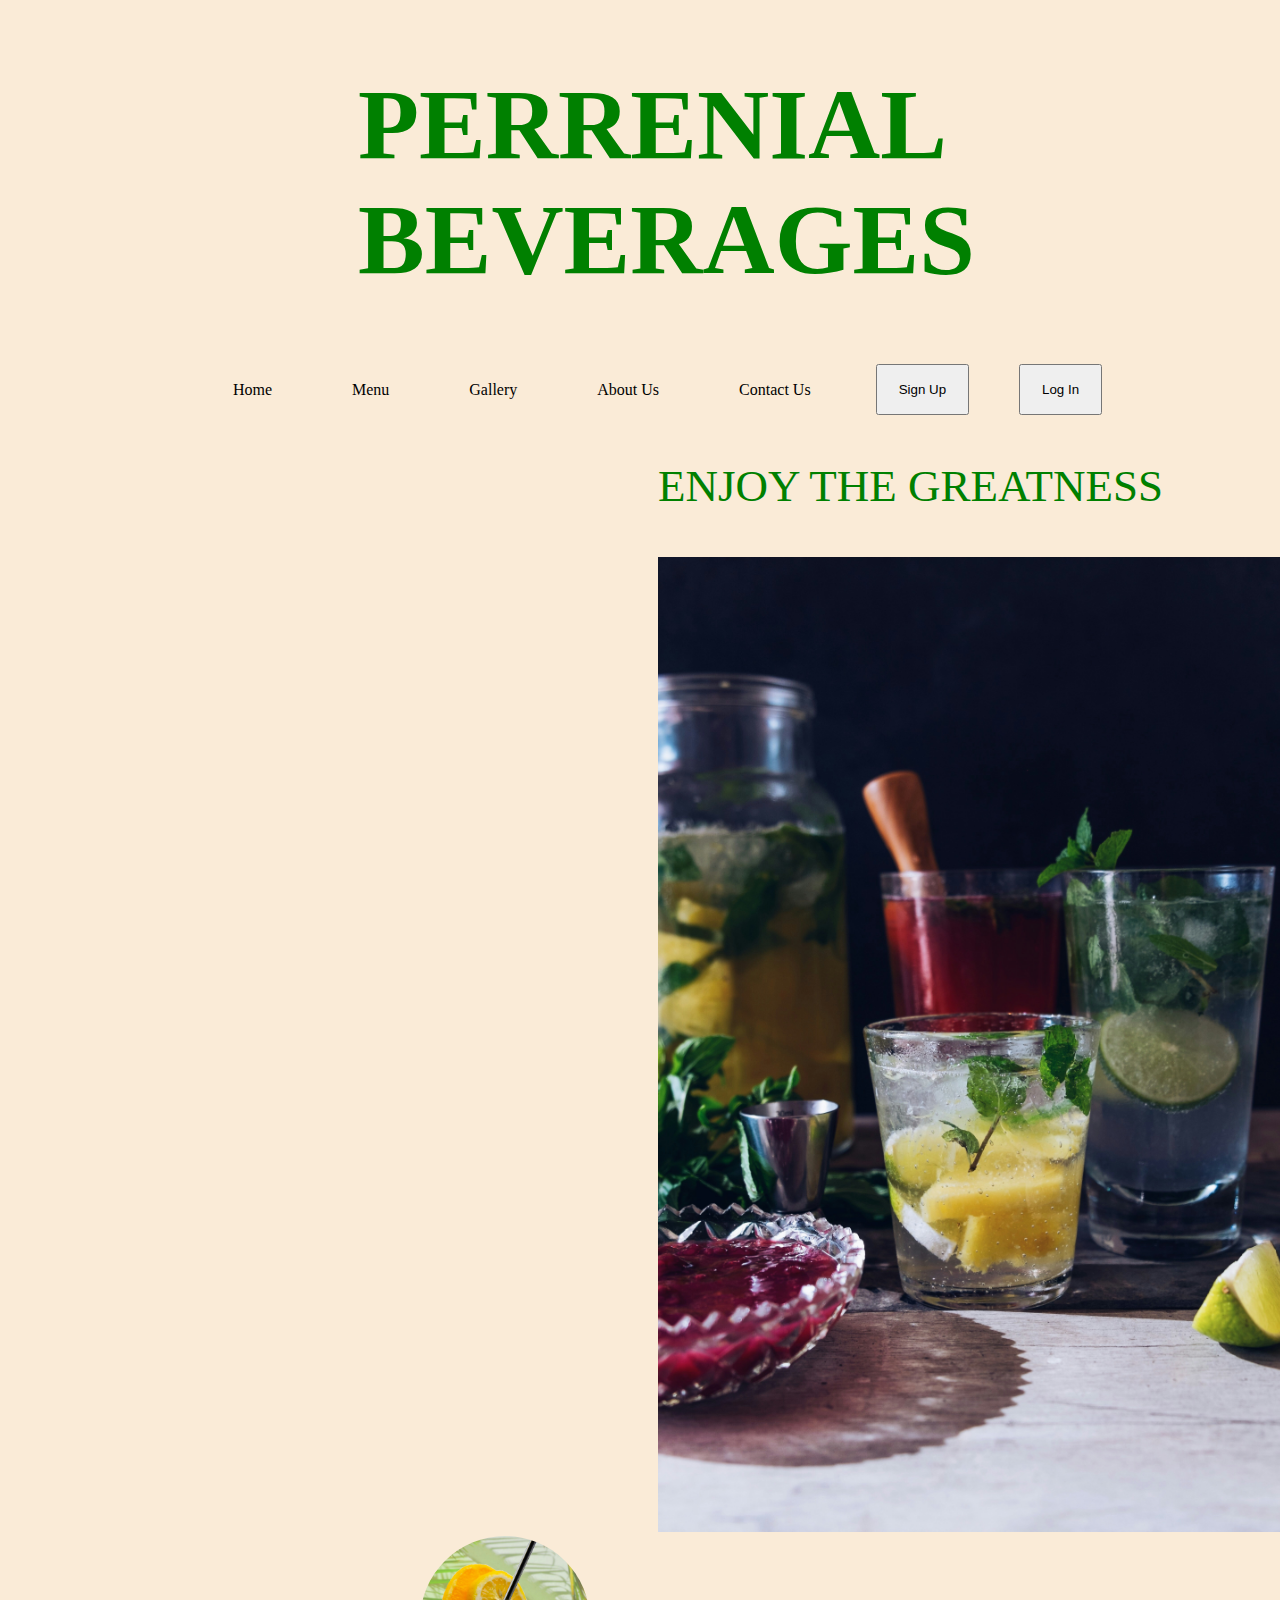
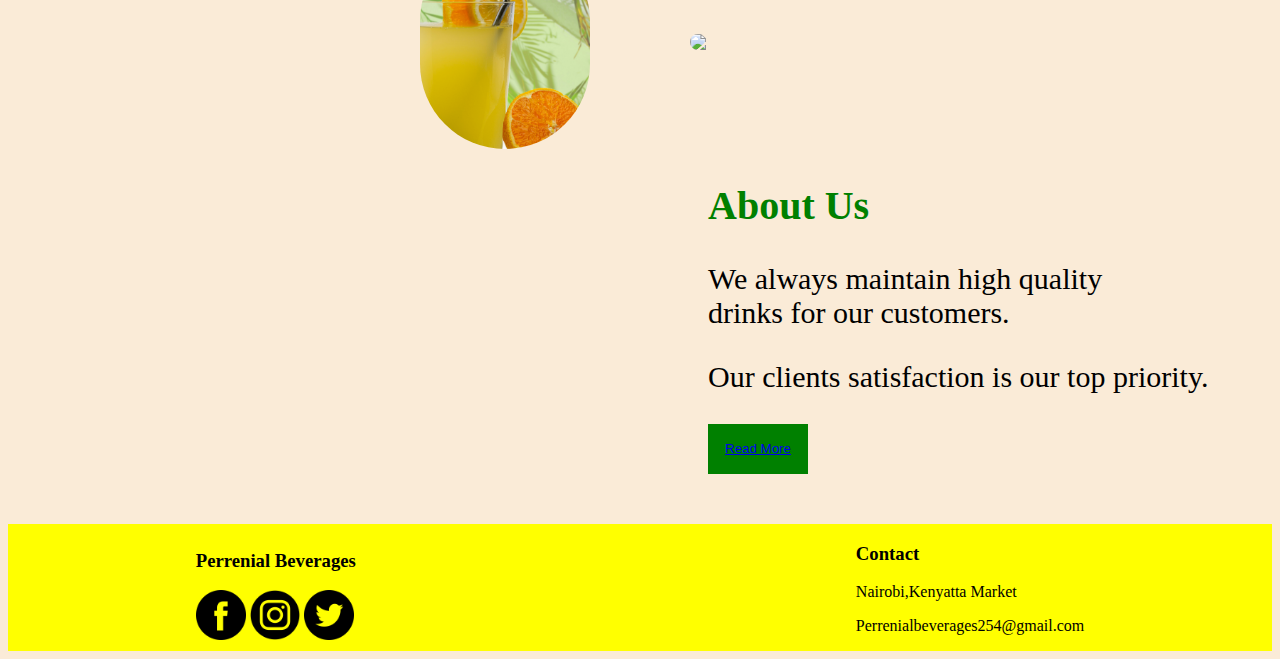
==== index.html @ efd28828 "added features" ====
<!DOCTYPE html>
<html lang="en">
<head>
    <link href="css/style.css" rel="stylesheet"/>
    <meta charset="UTF-8">
    <meta name="viewport" content="width=device-width, initial-scale=1.0">
    <title>Document</title>
</head>
<body>
    <h1 class="head">PERRENIAL BEVERAGES</h1>

    <header>
        <nav>
            <div class="container">
            <ul>
                <li><a href="index.html">Home</a></li>
                <li><a href="menu.html">Menu</a></li>
                <li><a href="gallery.html">Gallery</a></li>
                <li><a href="about.html">About Us</a></li>
                <li><a href="contact.html">Contact Us</a></li>
                <li><button><a href="#">Sign Up</a></button></li>
                <li><button><a href="#">Log In</a></button></li>
            </ul>
            </div>
        </nav>
    </header>

    <p class="enjoy">ENJOY THE GREATNESS</p>
    <img class="head-img" src="images/melissa-walker-horn-S7VRvq6sCvA-unsplash.jpg"width="650px"/>

    <div class="abt-enjoy">
    <img class="unsplash" src="images/yearone-pxqxJECu-No-unsplash (1).jpg"width="170px"/>
    <img class="unsplash" src="images/olena-bohovyk-o9sYlx0rqjA-unsplash.jpg" width="170px"/>
    </div>

    <div class="why">
    <h2 class="us">About Us</h2>
    <p class="we">We always maintain high quality<br> drinks for our customers.</p>
    <p class="we">Our clients satisfaction is our top priority.</p>
    <button class="read"><a href="about.html">Read More</a></button>
    </div>


    <footer>
        <div>
        <h3>Perrenial Beverages</h3>
        <div>
        <img src="images/facebook.png" width="50px"/>
        <img src="images/instagram.png" width="50px"/>
        <img src="images/twitter.png" width="50px"/>
        </div>
        </div>
         
    <div>
        <h3>Contact</h3>
        <p>Nairobi,Kenyatta Market</p>
        <p>Perrenialbeverages254@gmail.com</p>
    </div>

    </footer>
     
</body>
</html>
---- css/style.css ----
.head {
  color: green;
  font-size: 100px;
  padding-left: 350px;
}

.head-img {
  padding-left: 650px;
}

.abt-enjoy {
  display: flex;
  justify-content: center;
  align-items: center;
  flex-direction: row;
  flex-wrap: nowrap;
  gap: 100px;
}

.unsplash {
  border-radius: 100px;
}

body {
  background-color: antiquewhite;
}

.enjoy {
  padding-left: 650px;
  font-size: 45px;
  color: green;
}

.why {
  display: inline-block;
  padding-left: 700px;
  margin-bottom: 50px;
}

.read {
  height: 50px;
  width: 100px;
  background-color: green;
  color: yellow;
  border: none;
}

.us {
  font-size: 40px;
  color: green;
}

.we {
  font-size: 30px;
}

nav ul {
  list-style: none;
  display: flex;
  justify-content: center;
  align-items: center;
  flex-direction: row;
  flex-wrap: nowrap;
  gap: 50px;
}
nav a {
  text-decoration: none;
  color: #000;
  padding: 15px;
  display: inline-block;
}
nav a:hover {
  background-color: green;
}

footer {
  display: flex;
  justify-content: center;
  align-items: center;
  flex-direction: row;
  flex-wrap: nowrap;
  gap: 500px;
  background-color: yellow;
}

.names {
  display: flex;
  justify-content: center;
  align-items: center;
  flex-direction: row;
  flex-wrap: nowrap;
  gap: 50px;
}

.abt-contact {
  font-size: 30px;
}

.btn-sub {
  height: 50px;
  width: 100px;
}
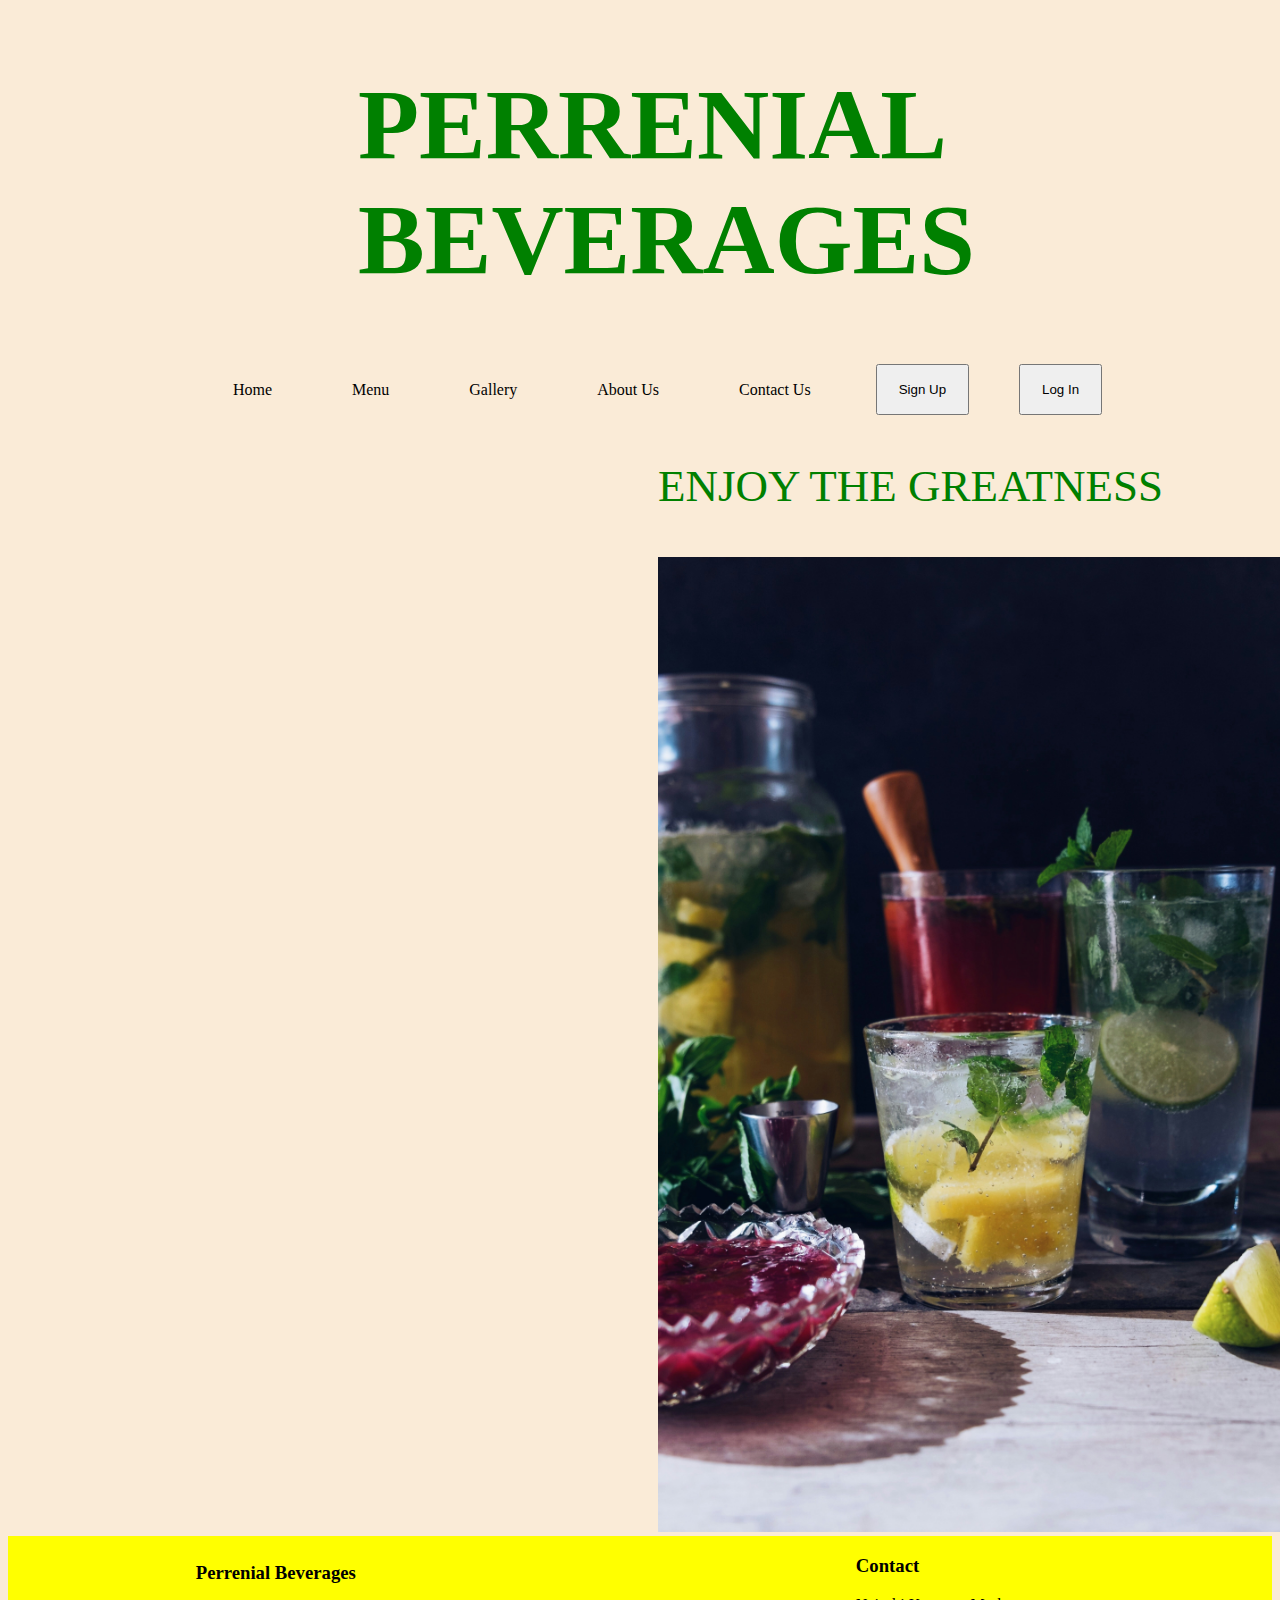
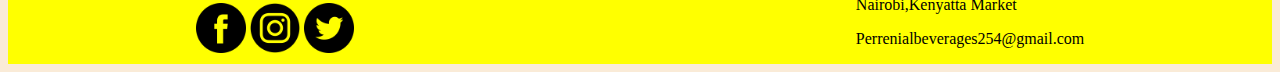
==== commit cbf03a48: "added about us page" ====
--- a/index.html
+++ b/index.html
@@ -28,18 +28,6 @@
     <p class="enjoy">ENJOY THE GREATNESS</p>
     <img class="head-img" src="images/melissa-walker-horn-S7VRvq6sCvA-unsplash.jpg"width="650px"/>
 
-    <div class="abt-enjoy">
-    <img class="unsplash" src="images/yearone-pxqxJECu-No-unsplash (1).jpg"width="170px"/>
-    <img class="unsplash" src="images/olena-bohovyk-o9sYlx0rqjA-unsplash.jpg" width="170px"/>
-    </div>
-
-    <div class="why">
-    <h2 class="us">About Us</h2>
-    <p class="we">We always maintain high quality<br> drinks for our customers.</p>
-    <p class="we">Our clients satisfaction is our top priority.</p>
-    <button class="read"><a href="about.html">Read More</a></button>
-    </div>
-
 
     <footer>
         <div>
--- a/css/style.css
+++ b/css/style.css
@@ -8,19 +8,6 @@
   padding-left: 650px;
 }
 
-.abt-enjoy {
-  display: flex;
-  justify-content: center;
-  align-items: center;
-  flex-direction: row;
-  flex-wrap: nowrap;
-  gap: 100px;
-}
-
-.unsplash {
-  border-radius: 100px;
-}
-
 body {
   background-color: antiquewhite;
 }
@@ -29,29 +16,6 @@
   padding-left: 650px;
   font-size: 45px;
   color: green;
-}
-
-.why {
-  display: inline-block;
-  padding-left: 700px;
-  margin-bottom: 50px;
-}
-
-.read {
-  height: 50px;
-  width: 100px;
-  background-color: green;
-  color: yellow;
-  border: none;
-}
-
-.us {
-  font-size: 40px;
-  color: green;
-}
-
-.we {
-  font-size: 30px;
 }
 
 nav ul {
@@ -92,6 +56,14 @@
   gap: 50px;
 }
 
+.email {
+  display: flex;
+  justify-content: center;
+  align-items: center;
+  flex-direction: row;
+  flex-wrap: nowrap;
+}
+
 .abt-contact {
   font-size: 30px;
 }
@@ -99,4 +71,16 @@
 .btn-sub {
   height: 50px;
   width: 100px;
+}
+
+.about h2 {
+  display: flex;
+  justify-content: center;
+  align-items: center;
+  flex-direction: row;
+  flex-wrap: nowrap;
+}
+
+h1 {
+  font-size: 70px;
 }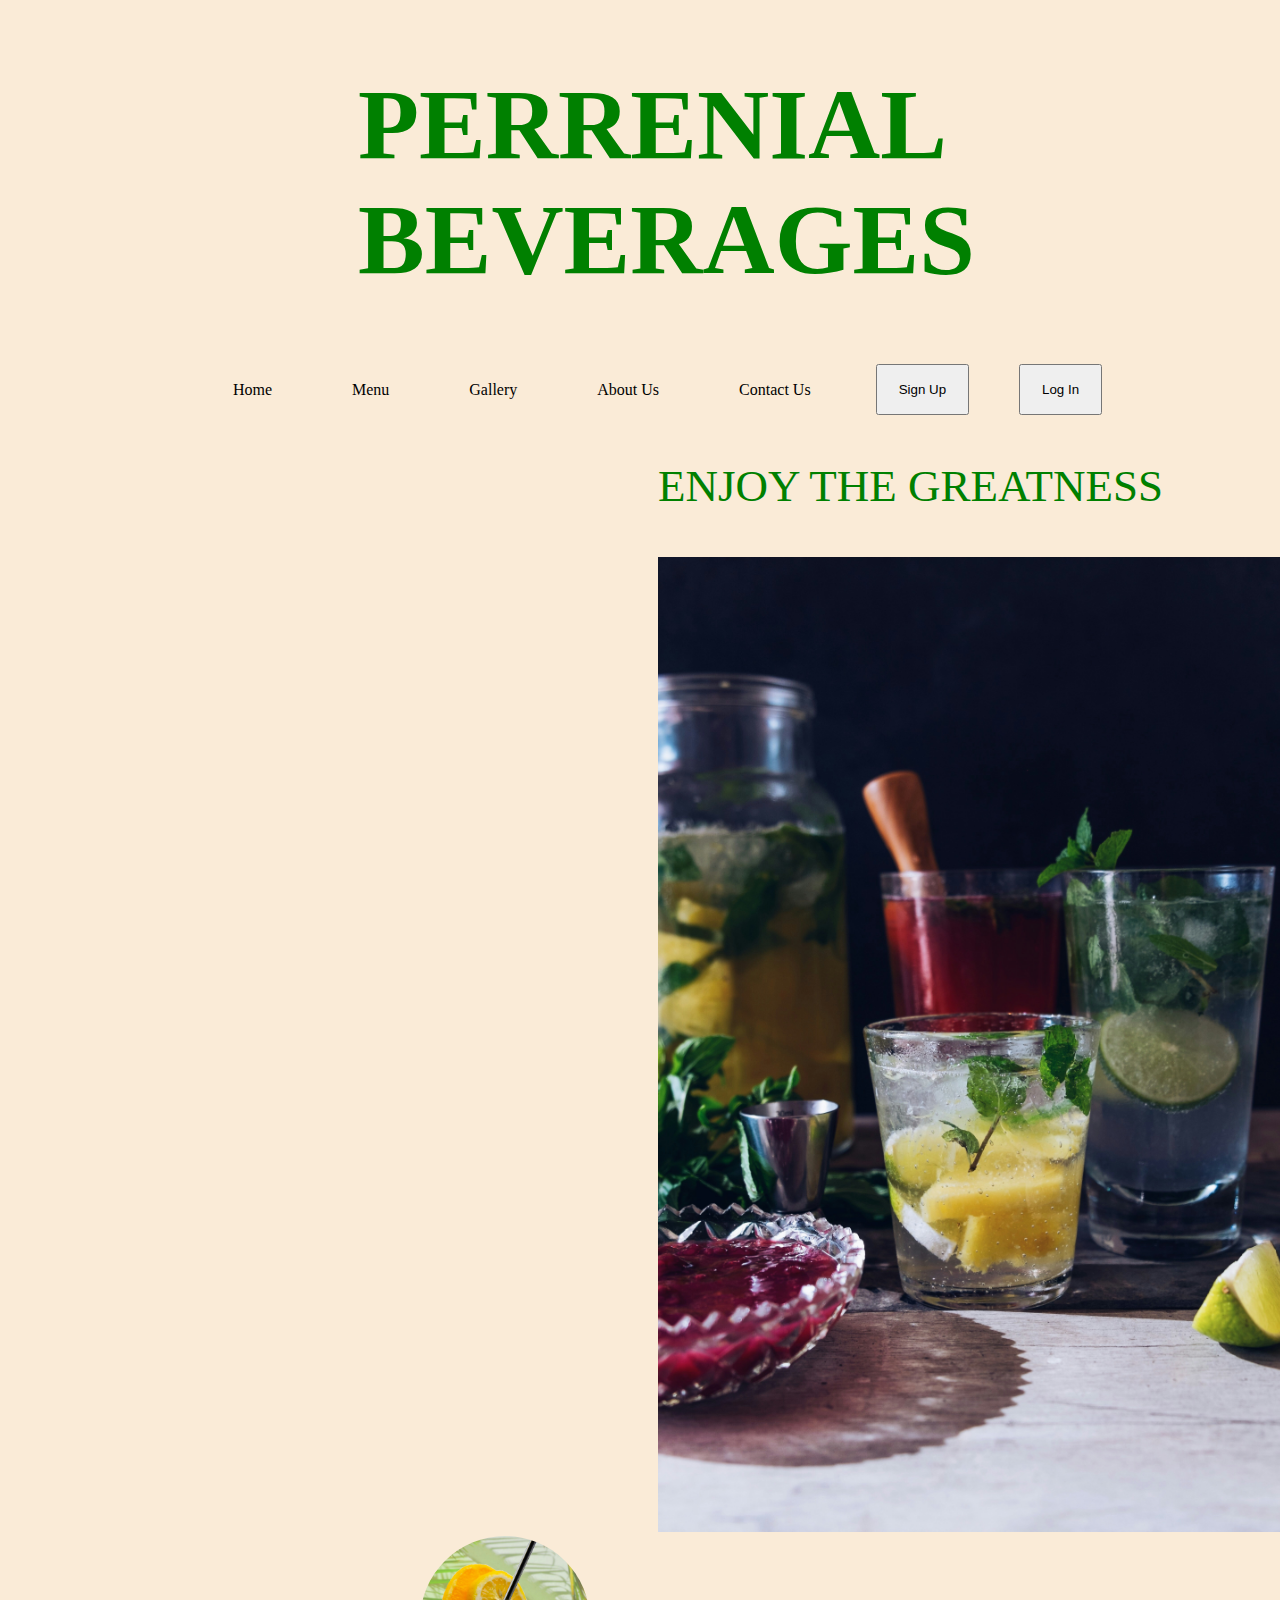
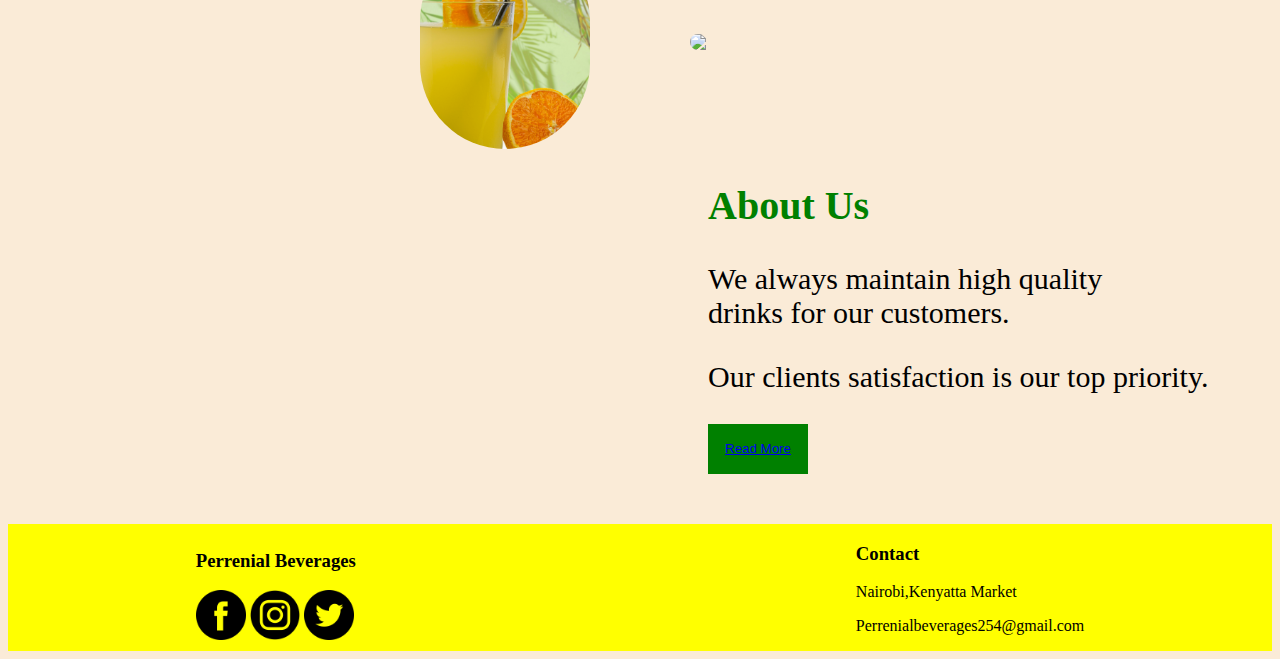
==== commit 082df8cf: "added features" ====
--- a/index.html
+++ b/index.html
@@ -18,15 +18,28 @@
                 <li><a href="gallery.html">Gallery</a></li>
                 <li><a href="about.html">About Us</a></li>
                 <li><a href="contact.html">Contact Us</a></li>
-                <li><button><a href="#">Sign Up</a></button></li>
-                <li><button><a href="#">Log In</a></button></li>
+                <li><button><a href="sign-in.html">Sign Up</a></button></li>
+                <li><button><a href="login.html">Log In</a></button></li>
             </ul>
             </div>
         </nav>
     </header>
+    
 
     <p class="enjoy">ENJOY THE GREATNESS</p>
     <img class="head-img" src="images/melissa-walker-horn-S7VRvq6sCvA-unsplash.jpg"width="650px"/>
+
+    <div class="abt-enjoy">
+    <img class="unsplash" src="images/yearone-pxqxJECu-No-unsplash (1).jpg"width="170px"/>
+    <img class="unsplash" src="images/olena-bohovyk-o9sYlx0rqjA-unsplash.jpg" width="170px"/>
+    </div>
+
+    <div class="why">
+    <h2 class="us">About Us</h2>
+    <p class="we">We always maintain high quality<br> drinks for our customers.</p>
+    <p class="we">Our clients satisfaction is our top priority.</p>
+    <button class="read"><a href="about.html">Read More</a></button>
+    </div>
 
 
     <footer>
@@ -48,4 +61,4 @@
     </footer>
      
 </body>
-</html>+</html>
--- a/css/style.css
+++ b/css/style.css
@@ -8,6 +8,19 @@
   padding-left: 650px;
 }
 
+.abt-enjoy {
+  display: flex;
+  justify-content: center;
+  align-items: center;
+  flex-direction: row;
+  flex-wrap: nowrap;
+  gap: 100px;
+}
+
+.unsplash {
+  border-radius: 100px;
+}
+
 body {
   background-color: antiquewhite;
 }
@@ -16,6 +29,29 @@
   padding-left: 650px;
   font-size: 45px;
   color: green;
+}
+
+.why {
+  display: inline-block;
+  padding-left: 700px;
+  margin-bottom: 50px;
+}
+
+.read {
+  height: 50px;
+  width: 100px;
+  background-color: green;
+  color: yellow;
+  border: none;
+}
+
+.us {
+  font-size: 40px;
+  color: green;
+}
+
+.we {
+  font-size: 30px;
 }
 
 nav ul {
@@ -56,12 +92,8 @@
   gap: 50px;
 }
 
-.email {
-  display: flex;
-  justify-content: center;
-  align-items: center;
-  flex-direction: row;
-  flex-wrap: nowrap;
+.blanks {
+  padding-left: 46em;
 }
 
 .abt-contact {
@@ -71,16 +103,10 @@
 .btn-sub {
   height: 50px;
   width: 100px;
-}
-
-.about h2 {
-  display: flex;
-  justify-content: center;
-  align-items: center;
-  flex-direction: row;
-  flex-wrap: nowrap;
-}
-
-h1 {
-  font-size: 70px;
+  margin-left: 55em;
+  margin-top: 30px;
+  margin-bottom: 30px;
+  background-color: green;
+  color: yellow;
+  border: none;
 }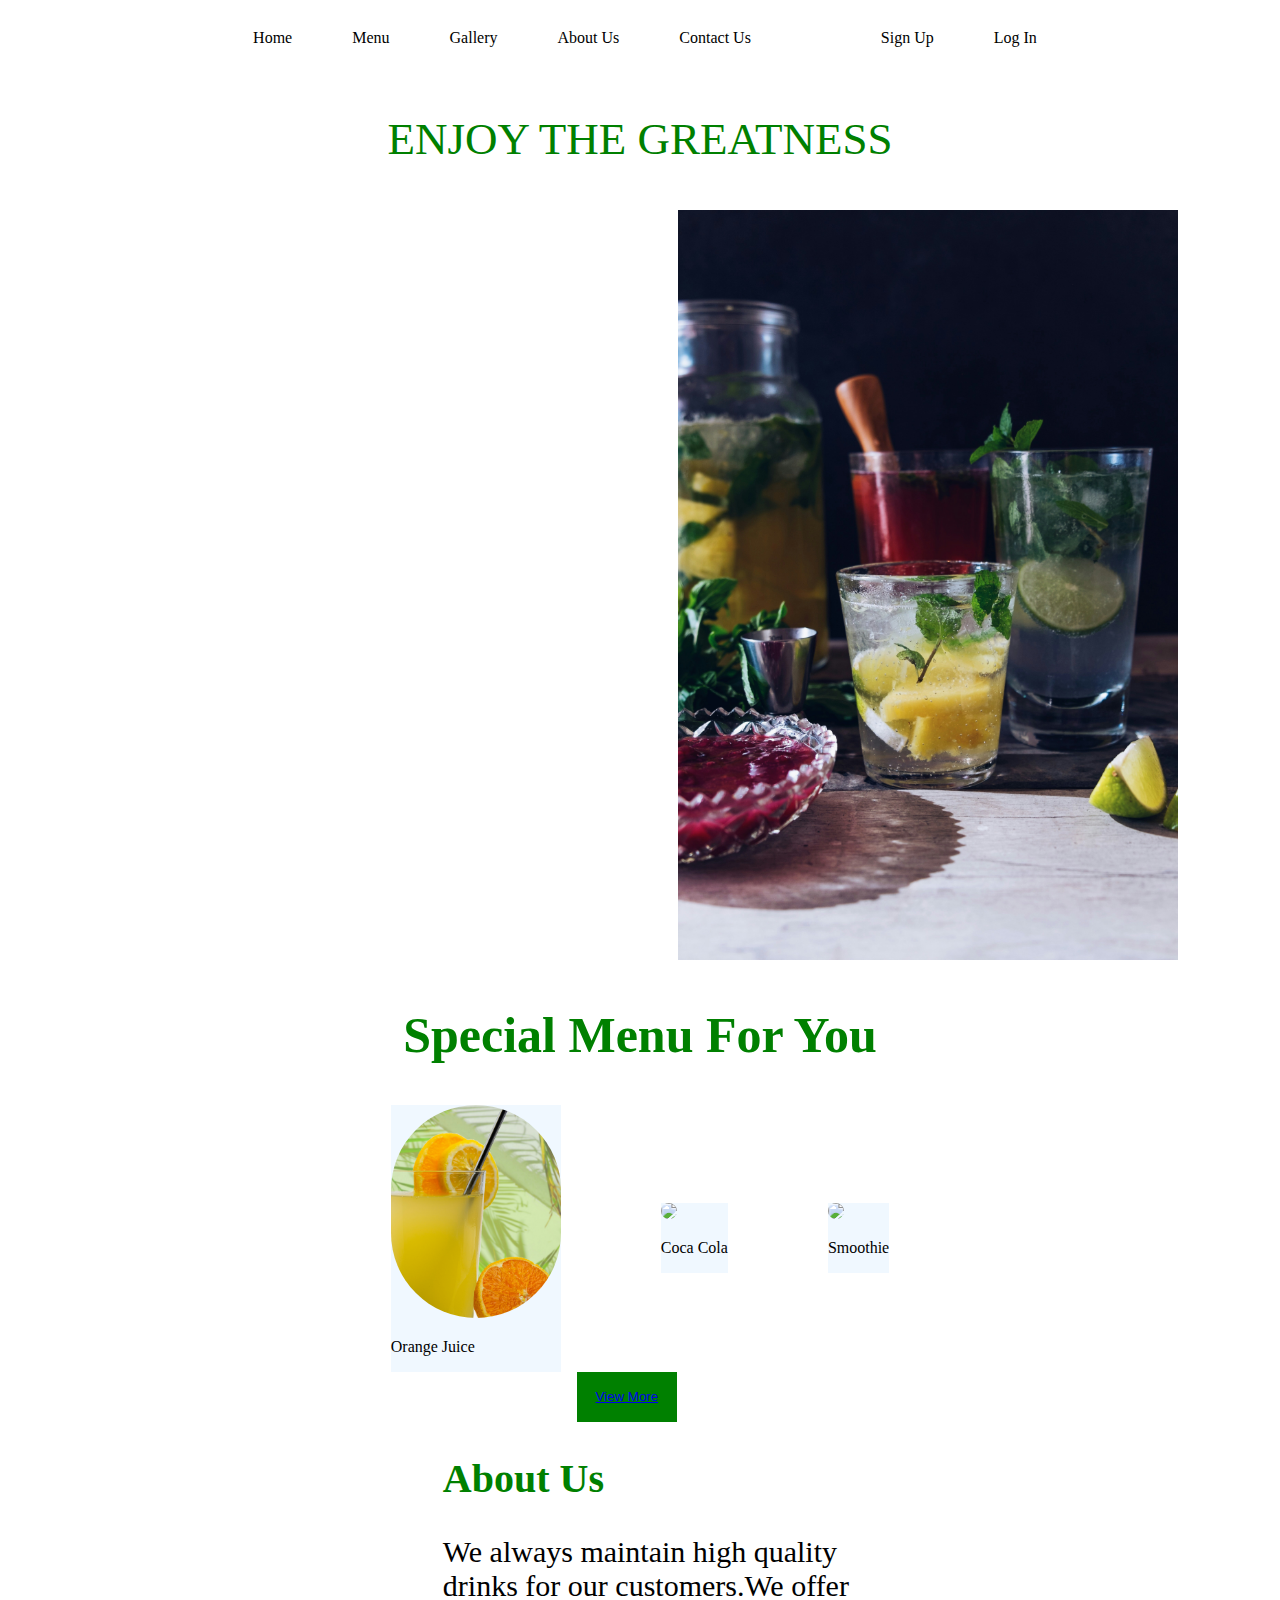
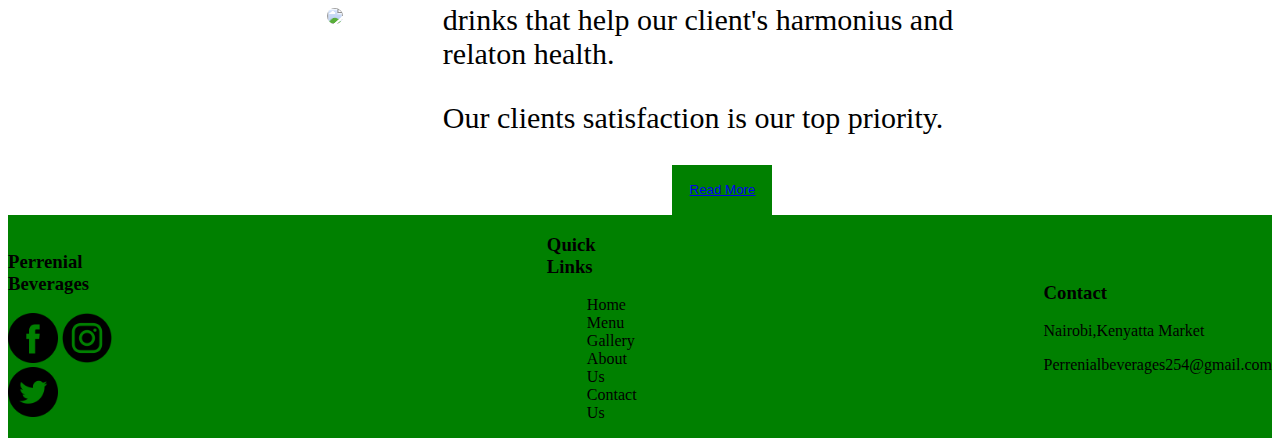
==== commit 1831c56c: "added responsiveness" ====
--- a/index.html
+++ b/index.html
@@ -2,48 +2,91 @@
 <html lang="en">
 <head>
     <link href="css/style.css" rel="stylesheet"/>
+    <link rel="stylesheet" href="https://cdnjs.cloudflare.com/ajax/libs/font-awesome/6.6.0/css/all.min.css" integrity="sha512-Kc323vGBEqzTmouAECnVceyQqyqdsSiqLQISBL29aUW4U/M7pSPA/gEUZQqv1cwx4OnYxTxve5UMg5GT6L4JJg==" crossorigin="anonymous" referrerpolicy="no-referrer" />
     <meta charset="UTF-8">
     <meta name="viewport" content="width=device-width, initial-scale=1.0">
     <title>Document</title>
 </head>
 <body>
-    <h1 class="head">PERRENIAL BEVERAGES</h1>
+ 
 
     <header>
         <nav>
+
             <div class="container">
-            <ul>
+            
+              
+               <div >
+            <ul class="nav-content">
                 <li><a href="index.html">Home</a></li>
                 <li><a href="menu.html">Menu</a></li>
                 <li><a href="gallery.html">Gallery</a></li>
                 <li><a href="about.html">About Us</a></li>
                 <li><a href="contact.html">Contact Us</a></li>
-                <li><button><a href="sign-in.html">Sign Up</a></button></li>
-                <li><button><a href="login.html">Log In</a></button></li>
             </ul>
+            </div>
+            <div class="reg">
+                <ul>
+                    <li><a href="sign-in.html">Sign Up</a></li>
+                    <li><a href="login.html">Log In</a></li>
+                    </ul>
+               <div> <i class="fa-solid fa-bars"></i></div>
+            </div>
+            </div>
+        
+           
+            
             </div>
         </nav>
     </header>
     
+<div class="hero-section-image">
+    <p class="enjoy">ENJOY THE GREATNESS</p>
+    <img class="head-img" src="images/melissa-walker-horn-S7VRvq6sCvA-unsplash.jpg"width="500px"/>
+    </div>
+    <h2 class="spe">Special Menu For You</h2>
+    
+    
+    <div class="abt-enjoy">
 
-    <p class="enjoy">ENJOY THE GREATNESS</p>
-    <img class="head-img" src="images/melissa-walker-horn-S7VRvq6sCvA-unsplash.jpg"width="650px"/>
-
-    <div class="abt-enjoy">
+    <div class="un">
     <img class="unsplash" src="images/yearone-pxqxJECu-No-unsplash (1).jpg"width="170px"/>
-    <img class="unsplash" src="images/olena-bohovyk-o9sYlx0rqjA-unsplash.jpg" width="170px"/>
+    <p>Orange Juice</p>
     </div>
 
+    <div class="un">
+    <img class="unsplash" src="images/olena-bohovyk-o9sYlx0rqjA-unsplash.jpg" width="170px"/>
+    <p>Coca Cola</p>    
+    </div>
+    
+
+
+    <div class="un">
+    <img class="unsplash" src="images/pexels-shkrabaanthony-4753640.jpg" width="170px"/>
+    <p>Smoothie</p>
+
+    </div>
+    
+    </div>
+    <button class="read"><a href="menu.html">View More</a></button>
+
     <div class="why">
-    <h2 class="us">About Us</h2>
-    <p class="we">We always maintain high quality<br> drinks for our customers.</p>
+        <div class="uss-left">    
+    <img  class="unsplash"src="images/tijana-drndarski-Rbqc49NLMHw-unsplash.jpg"width="400px"/>
+    </div>
+
+    <div class="uss-right">
+    <h2 class="us">About Us</h2>      
+    <p class="we">We always maintain high quality<br/> drinks for our customers.We offer <br/>drinks that help our client's harmonius and<br> relaton health.</p>
     <p class="we">Our clients satisfaction is our top priority.</p>
     <button class="read"><a href="about.html">Read More</a></button>
     </div>
+    </div>
 
 
-    <footer>
-        <div>
+    <footer class="footer">        
+        <div class="perrenial-footer" >
+        <!-- <img src="images/pb-log-preview.png" alt="Perrenial beverage logo" width="90px"/> -->
         <h3>Perrenial Beverages</h3>
         <div>
         <img src="images/facebook.png" width="50px"/>
@@ -51,8 +94,19 @@
         <img src="images/twitter.png" width="50px"/>
         </div>
         </div>
+
+        <div>
+            <h3>Quick Links</h3>
+            <ul>
+            <li><a href="index.html">Home</a></li>
+                <li><a href="menu.html">Menu</a></li>
+                <li><a href="gallery.html">Gallery</a></li>
+                <li><a href="about.html">About Us</a></li>
+                <li><a href="contact.html">Contact Us</a></li>
+            </ul>
+        </div>
          
-    <div>
+    <div class="pin">
         <h3>Contact</h3>
         <p>Nairobi,Kenyatta Market</p>
         <p>Perrenialbeverages254@gmail.com</p>
--- a/css/style.css
+++ b/css/style.css
@@ -1,11 +1,15 @@
 .head {
   color: green;
-  font-size: 100px;
-  padding-left: 350px;
+  font-size: 70px;
+  display: flex;
+  justify-content: center;
+  align-items: center;
+  flex-direction: row;
+  flex-wrap: nowrap;
 }
 
 .head-img {
-  padding-left: 650px;
+  padding-left: 670px;
 }
 
 .abt-enjoy {
@@ -21,28 +25,32 @@
   border-radius: 100px;
 }
 
-body {
-  background-color: antiquewhite;
-}
-
 .enjoy {
-  padding-left: 650px;
+  display: flex;
+  justify-content: center;
+  align-items: center;
+  flex-direction: row;
+  flex-wrap: nowrap;
   font-size: 45px;
   color: green;
 }
 
 .why {
-  display: inline-block;
-  padding-left: 700px;
-  margin-bottom: 50px;
+  display: flex;
+  justify-content: center;
+  align-items: center;
+  flex-direction: row;
+  flex-wrap: nowrap;
+  gap: 100px;
 }
 
 .read {
   height: 50px;
   width: 100px;
   background-color: green;
-  color: yellow;
+  color: brown;
   border: none;
+  margin-left: 45%;
 }
 
 .us {
@@ -54,59 +62,292 @@
   font-size: 30px;
 }
 
+.spe {
+  display: flex;
+  justify-content: center;
+  align-items: center;
+  flex-direction: row;
+  flex-wrap: nowrap;
+  color: green;
+  font-size: 50px;
+}
+
+.un {
+  background-color: aliceblue;
+}
+
+@media screen and (max-width: 600px) {
+  .abt-enjoy {
+    flex-direction: column;
+  }
+  .why {
+    flex-direction: column;
+  }
+  .why .un {
+    margin-bottom: 30%;
+  }
+  .hero-section-image {
+    align-items: center;
+    justify-content: center;
+    font-size: 10px;
+  }
+  .hero-section-image .head-img {
+    margin-right: 90px;
+    align-items: center;
+    justify-content: center;
+    display: none;
+  }
+  .uss-right .we {
+    font-size: 14px;
+  }
+  .read {
+    margin-bottom: 20px;
+  }
+  .footer {
+    flex-direction: column;
+    gap: 20px;
+  }
+  .footer .about-quick-links {
+    display: none;
+  }
+  .footer .pin {
+    margin-left: 20%;
+  }
+  .enjoy {
+    font-size: 10px;
+  }
+}
+header {
+  align-items: center;
+  justify-content: center;
+}
+
 nav ul {
   list-style: none;
-  display: flex;
-  justify-content: center;
-  align-items: center;
-  flex-direction: row;
-  flex-wrap: nowrap;
-  gap: 50px;
+  align-items: center;
+  justify-content: center;
+  text-align: center;
 }
 nav a {
   text-decoration: none;
   color: #000;
-  padding: 15px;
+  padding: 5px 30px;
   display: inline-block;
 }
 nav a:hover {
   background-color: green;
 }
 
+.container {
+  display: flex;
+  justify-content: center;
+  align-content: center;
+  align-items: center;
+  gap: 30px;
+}
+
+.nav-content {
+  display: flex;
+  display: flex;
+  justify-content: center;
+  align-items: center;
+  flex-direction: row;
+  flex-wrap: nowrap;
+}
+
+.reg {
+  display: flex;
+  gap: 30px;
+}
+.reg ul {
+  display: flex;
+}
+
+@media screen and (max-width: 600px) {
+  .container {
+    width: 80%;
+    margin: 0 auto;
+    margin-left: 30%;
+    margin-right: 50%;
+  }
+  .container ul .fa-bars {
+    margin-right: 300px;
+  }
+  .container ul button {
+    display: none;
+  }
+  .container ul li a {
+    display: none;
+  }
+  .fa-bars {
+    display: inline-block;
+  }
+  .head {
+    font-size: 30px;
+  }
+  .enjoy {
+    font-size: 30px;
+  }
+  .spe {
+    font-size: 20px;
+  }
+  #logo {
+    width: 70px;
+  }
+  .reg button {
+    padding: 2px;
+    font-size: 10px;
+  }
+}
 footer {
   display: flex;
   justify-content: center;
   align-items: center;
   flex-direction: row;
   flex-wrap: nowrap;
-  gap: 500px;
-  background-color: yellow;
+  gap: 400px;
+  background-color: green;
+}
+footer ul {
+  list-style: none;
+  gap: 50px;
+}
+footer a {
+  text-decoration: none;
+  color: black;
 }
 
 .names {
   display: flex;
-  justify-content: center;
-  align-items: center;
-  flex-direction: row;
-  flex-wrap: nowrap;
+  align-items: center;
   gap: 50px;
 }
 
-.blanks {
-  padding-left: 46em;
+.n {
+  width: 18em;
+}
+
+.plz {
+  color: green;
+  padding-left: 39em;
 }
 
 .abt-contact {
   font-size: 30px;
+}
+
+.b {
+  width: 40em;
+}
+
+.messo {
+  height: 100px;
+  padding: 10px 50px;
 }
 
 .btn-sub {
   height: 50px;
   width: 100px;
-  margin-left: 55em;
   margin-top: 30px;
   margin-bottom: 30px;
   background-color: green;
-  color: yellow;
+  color: white;
   border: none;
+}
+
+@media screen and (max-width: 600px) {
+  .about-contact {
+    flex-direction: column;
+  }
+  .about-contact .names {
+    flex-direction: column;
+  }
+  .about-contact .blanks {
+    flex-direction: column;
+  }
+  .about-contact .blanks .subject {
+    align-items: center;
+    justify-content: center;
+    align-content: center;
+  }
+  .about-quick-links {
+    display: none;
+  }
+  #el {
+    margin-left: 20%;
+  }
+  .head {
+    font-size: 20px;
+  }
+  .plz {
+    font-size: 15px;
+  }
+}
+.acc {
+  color: green;
+}
+
+.sign {
+  width: 40em;
+  border-radius: 25px;
+  height: 40px;
+  padding-right: 30px;
+}
+
+.s {
+  height: 50px;
+  width: 30em;
+  margin-top: 30px;
+  margin-bottom: 30px;
+  background-color: green;
+  color: white;
+  border-radius: 25px;
+}
+
+@media screen and (max-width: 600px) {
+  .create {
+    flex-direction: column;
+  }
+  .cre {
+    flex-direction: column;
+  }
+  .sign {
+    width: 20em;
+  }
+  .about-quick-links {
+    display: none;
+  }
+  .s {
+    height: 30px;
+    width: 10em;
+  }
+}
+.h1 {
+  background-color: green;
+  color: brown;
+  width: 15em;
+}
+
+.t {
+  width: 40em;
+  border-radius: 25px;
+  height: 30px;
+  padding-left: 30px;
+}
+
+.y {
+  margin-bottom: 20px;
+}
+
+.wel {
+  font-size: 1.5em;
+}
+
+@media screen and (max-width: 600px) {
+  .t {
+    width: 25em;
+  }
+  .about-quick-links {
+    display: none;
+  }
 }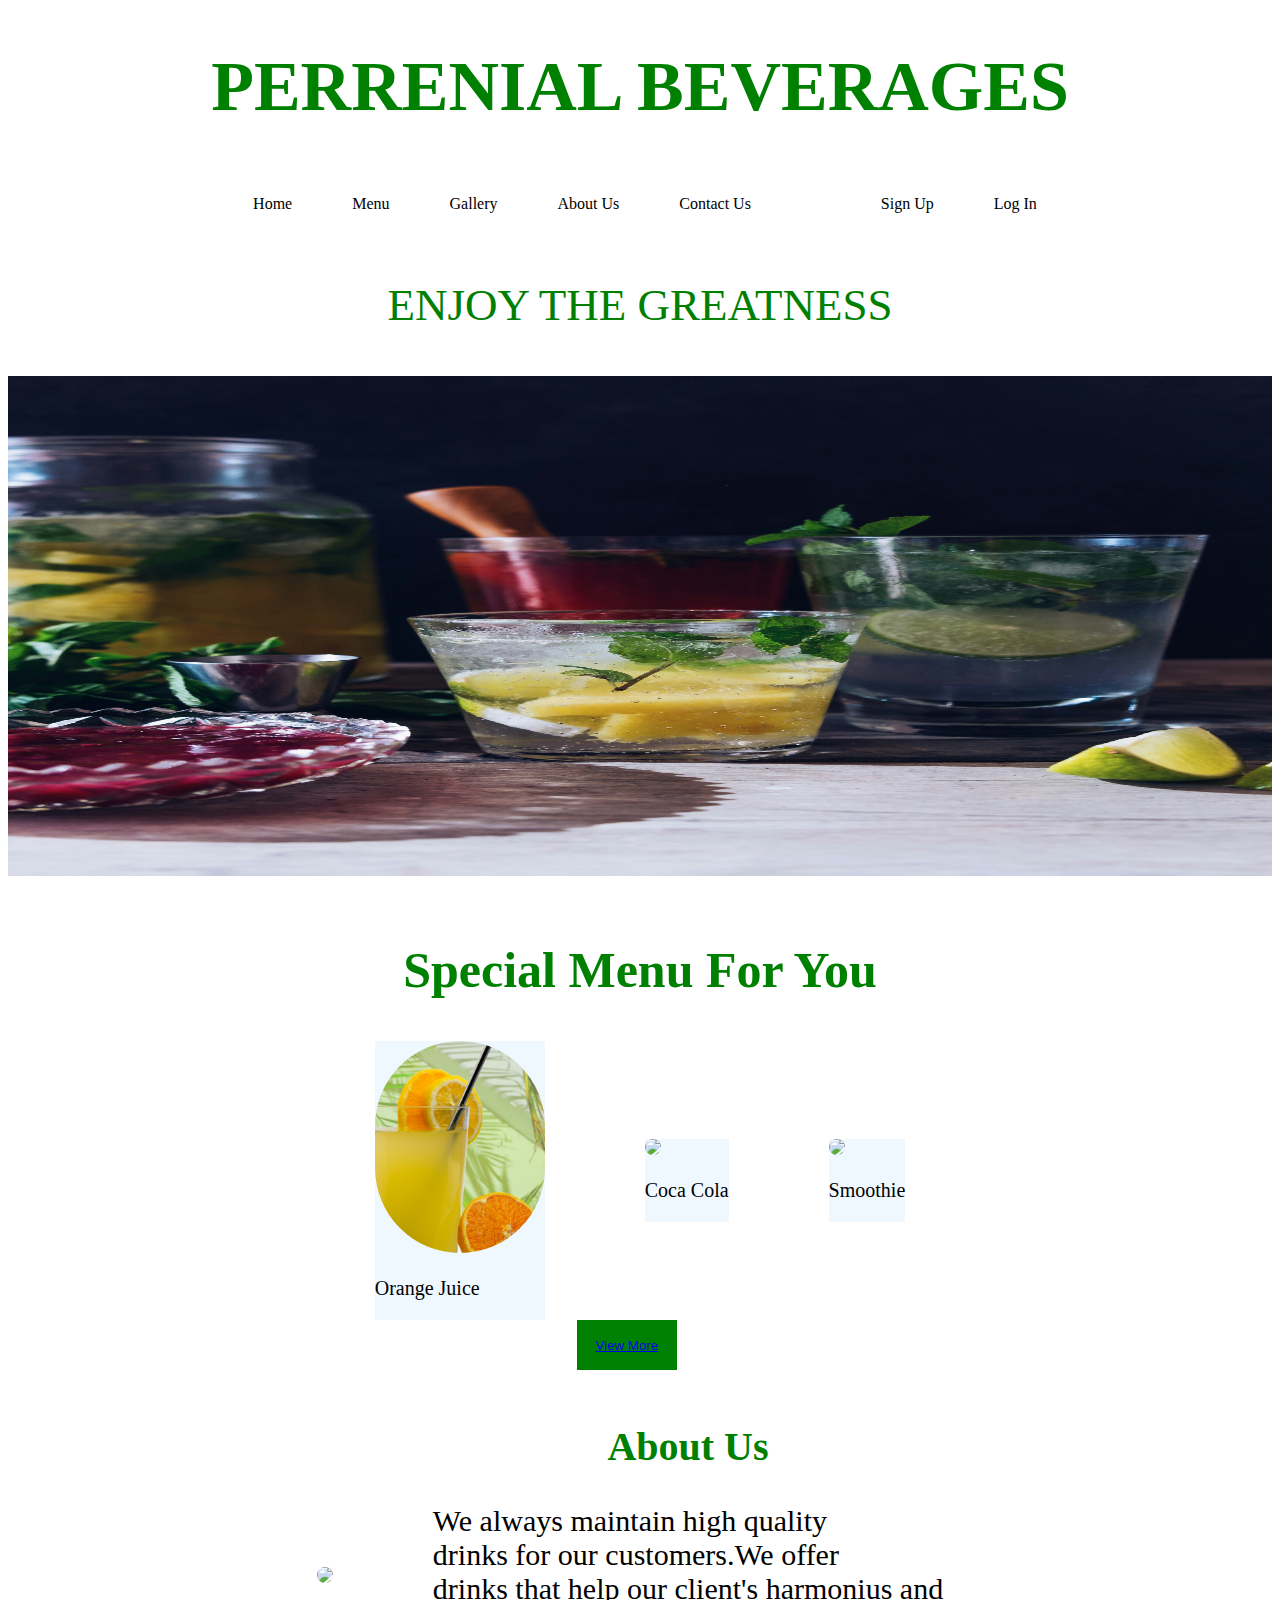
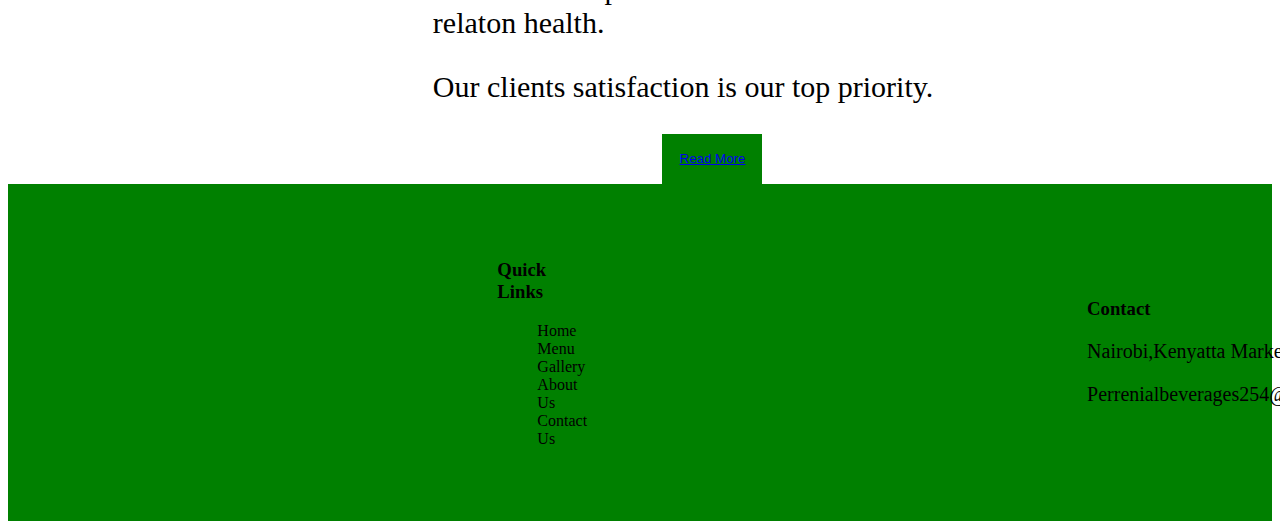
==== commit 5ed6775f: "aded an image to the footer" ====
--- a/index.html
+++ b/index.html
@@ -8,6 +8,8 @@
     <title>Document</title>
 </head>
 <body>
+
+    <h1 class="head">PERRENIAL BEVERAGES</h1>
  
 
     <header>
@@ -42,7 +44,7 @@
     
 <div class="hero-section-image">
     <p class="enjoy">ENJOY THE GREATNESS</p>
-    <img class="head-img" src="images/melissa-walker-horn-S7VRvq6sCvA-unsplash.jpg"width="500px"/>
+    <img class="head-img" src="images/melissa-walker-horn-S7VRvq6sCvA-unsplash.jpg"width="100%"/>
     </div>
     <h2 class="spe">Special Menu For You</h2>
     
@@ -86,7 +88,7 @@
 
     <footer class="footer">        
         <div class="perrenial-footer" >
-        <!-- <img src="images/pb-log-preview.png" alt="Perrenial beverage logo" width="90px"/> -->
+       <img src="images/pb-log-preview.png" alt="Perrenial beverage logo" width="90px"/> 
         <h3>Perrenial Beverages</h3>
         <div>
         <img src="images/facebook.png" width="50px"/>
--- a/css/style.css
+++ b/css/style.css
@@ -9,7 +9,7 @@
 }
 
 .head-img {
-  padding-left: 670px;
+  height: 500px;
 }
 
 .abt-enjoy {
@@ -48,7 +48,7 @@
   height: 50px;
   width: 100px;
   background-color: green;
-  color: brown;
+  color: green;
   border: none;
   margin-left: 45%;
 }
@@ -229,7 +229,6 @@
 
 .plz {
   color: green;
-  padding-left: 39em;
 }
 
 .abt-contact {
@@ -324,7 +323,7 @@
 }
 .h1 {
   background-color: green;
-  color: brown;
+  color: green;
   width: 15em;
 }
 
@@ -350,4 +349,204 @@
   .about-quick-links {
     display: none;
   }
+}
+h2 {
+  display: flex;
+  justify-content: center;
+  align-items: center;
+  flex-direction: row;
+  flex-wrap: nowrap;
+  font-size: 30px;
+  color: green;
+  padding-top: 20px;
+}
+
+.about {
+  padding: 30px 10px;
+  margin-left: 2%;
+}
+.about h3 {
+  font-size: 30px;
+  color: green;
+  text-align: center;
+  border-radius: 30px;
+}
+
+p {
+  font-size: 20px;
+}
+
+.why {
+  padding-right: 20px;
+}
+
+.about-us {
+  display: flex;
+  justify-content: center;
+  align-items: center;
+  flex-direction: row;
+  flex-wrap: nowrap;
+}
+
+footer {
+  display: flex;
+  justify-content: center;
+  align-items: center;
+  flex-direction: row;
+  flex-wrap: nowrap;
+  gap: 500px;
+  background-color: green;
+}
+
+@media screen and (max-width: 600px) {
+  .about-us {
+    flex-direction: column;
+  }
+}
+h4 {
+  font-size: 20px;
+  color: green;
+  padding-left: 500px;
+}
+
+.img {
+  display: flex;
+  justify-content: center;
+  align-items: center;
+  flex-direction: row;
+  flex-wrap: nowrap;
+  margin-left: 10%;
+  margin-right: 10%;
+  gap: 40px;
+}
+
+.jarritos {
+  display: flex;
+  justify-content: center;
+  align-items: center;
+  flex-direction: row;
+  flex-wrap: nowrap;
+  margin-left: 11px;
+  margin-right: 11px;
+  gap: 40px;
+}
+
+.olena {
+  display: flex;
+  justify-content: center;
+  align-items: center;
+  flex-direction: row;
+  flex-wrap: nowrap;
+  margin-left: 10px;
+  margin-right: 10px;
+  gap: 40px;
+}
+
+.anhdangihi {
+  display: flex;
+  justify-content: center;
+  align-items: center;
+  flex-direction: row;
+  flex-wrap: nowrap;
+  margin-left: 10px;
+  margin-right: 10px;
+  gap: 40px;
+}
+
+.yearone {
+  display: flex;
+  justify-content: center;
+  align-items: center;
+  flex-direction: row;
+  flex-wrap: nowrap;
+  margin-left: 10px;
+  margin-right: 10px;
+  gap: 40px;
+}
+
+footer {
+  display: flex;
+  justify-content: center;
+  align-items: center;
+  flex-direction: row;
+  flex-wrap: nowrap;
+  gap: 500px;
+  background-color: green;
+}
+
+@media screen and (max-width: 600px) {
+  .olena {
+    flex-direction: column;
+  }
+  .jarritos {
+    flex-direction: column;
+  }
+  .yearone {
+    flex-direction: column;
+  }
+  .anhdangihi {
+    flex-direction: column;
+  }
+  .img {
+    flex-direction: column;
+  }
+}
+.head {
+  color: green;
+  align-items: center;
+  justify-content: centert;
+  text-align: center;
+}
+
+.drinks {
+  background-color: aliceblue;
+  margin-bottom: 30px;
+}
+
+nav ul {
+  list-style: none;
+  display: flex;
+  justify-content: center;
+  align-items: center;
+  flex-direction: row;
+  flex-wrap: nowrap;
+}
+nav a {
+  text-decoration: none;
+  color: #000;
+  display: inline-block;
+}
+nav a:hover {
+  background-color: green;
+}
+
+.menu {
+  display: flex;
+  justify-content: center;
+  align-items: center;
+  flex-direction: row;
+  flex-wrap: nowrap;
+  gap: 40px;
+  margin: 0 auto;
+}
+
+.juices {
+  border-radius: 90px;
+}
+
+.value {
+  text-align: center;
+}
+
+@media screen and (max-width: 600px) {
+  .head {
+    font-size: 20px;
+  }
+  .index li {
+    font-size: 10px;
+  }
+  .menu {
+    width: 100%;
+    flex-direction: column;
+  }
 }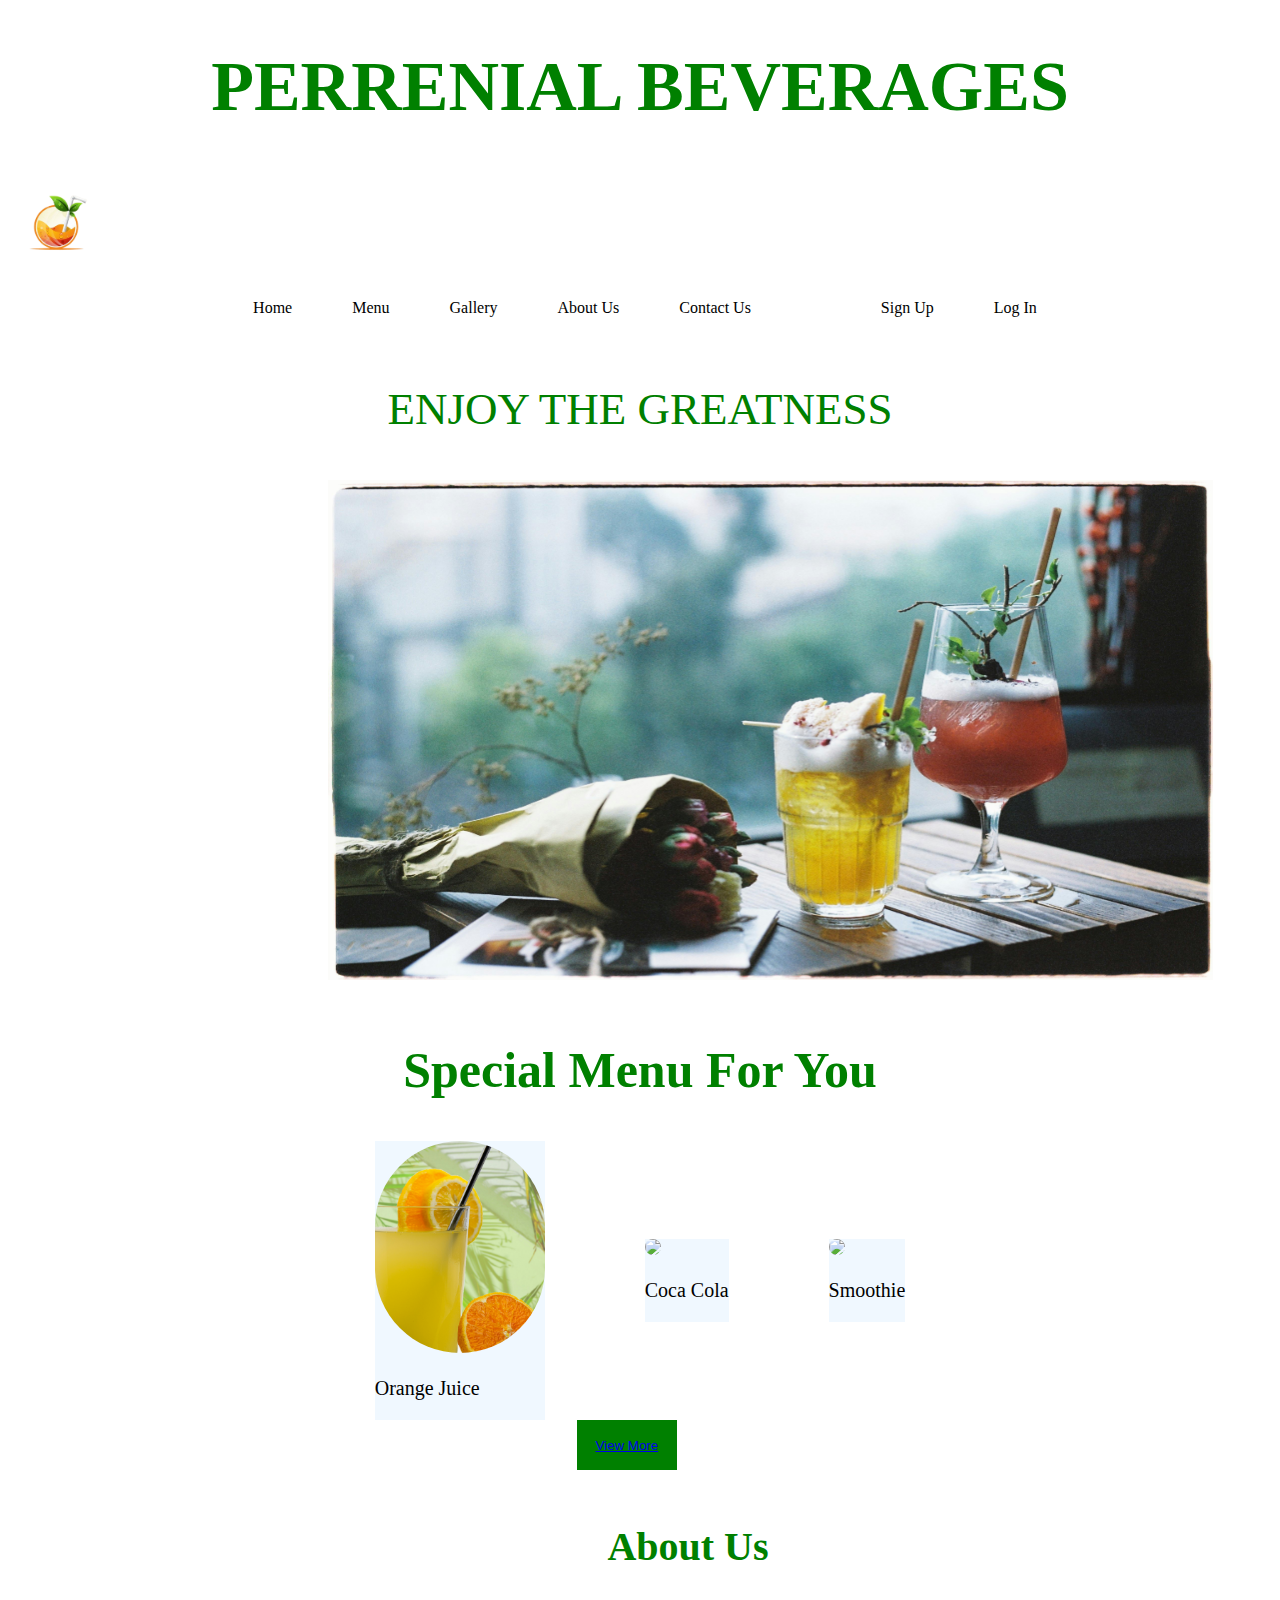
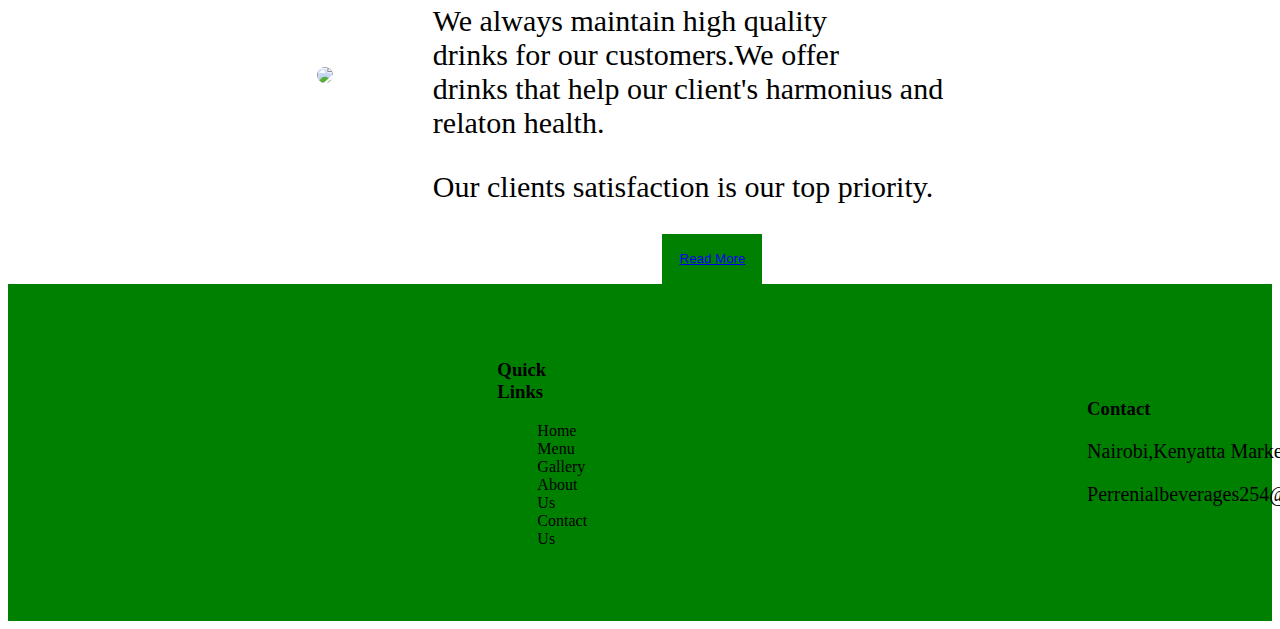
==== commit e558a8c3: "changed image" ====
--- a/index.html
+++ b/index.html
@@ -14,7 +14,7 @@
 
     <header>
         <nav>
-
+            <div><img id="logo" src="images/pb-log-preview.png" alt="Perrenial beverage logo" width="100px"/></div>
             <div class="container">
             
               
@@ -44,7 +44,7 @@
     
 <div class="hero-section-image">
     <p class="enjoy">ENJOY THE GREATNESS</p>
-    <img class="head-img" src="images/melissa-walker-horn-S7VRvq6sCvA-unsplash.jpg"width="100%"/>
+    <img class="head-img" src="images/pexels-anhdanghihi-16392272.jpg"width="70%"/>
     </div>
     <h2 class="spe">Special Menu For You</h2>
     
--- a/css/style.css
+++ b/css/style.css
@@ -10,6 +10,8 @@
 
 .head-img {
   height: 500px;
+  display: flex;
+  padding-left: 20em;
 }
 
 .abt-enjoy {
@@ -404,9 +406,13 @@
   }
 }
 h4 {
+  display: flex;
+  justify-content: center;
+  align-items: center;
+  flex-direction: row;
+  flex-wrap: nowrap;
   font-size: 20px;
   color: green;
-  padding-left: 500px;
 }
 
 .img {
